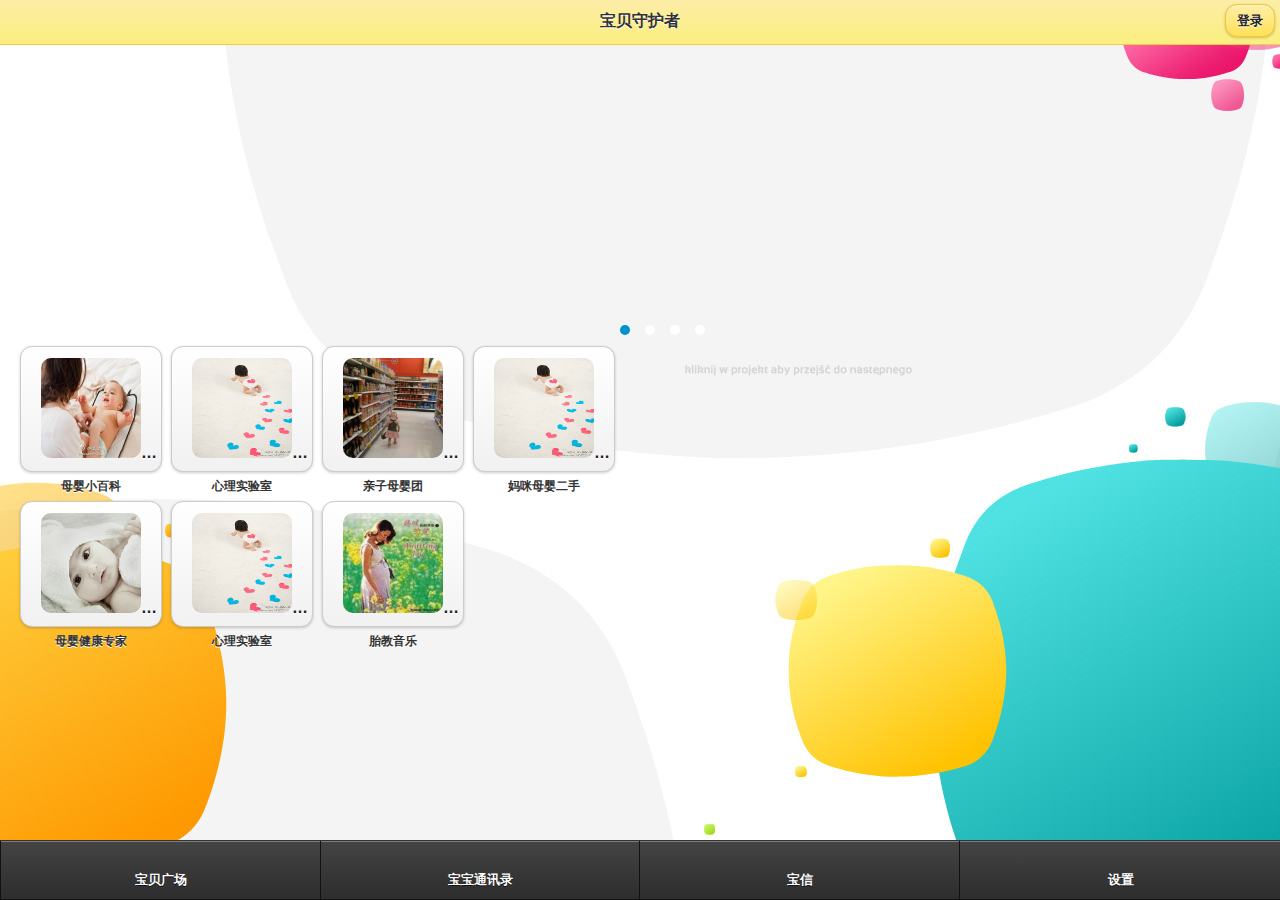
==== squart.html @ ae472227 "BadyDefenderForPhoneGap" ====
<!DOCTYPE html>
<!--
    Licensed to the Apache Software Foundation (ASF) under one
    or more contributor license agreements.  See the NOTICE file
    distributed with this work for additional information
    regarding copyright ownership.  The ASF licenses this file
    to you under the Apache License, Version 2.0 (the
    "License"); you may not use this file except in compliance
    with the License.  You may obtain a copy of the License at

    http://www.apache.org/licenses/LICENSE-2.0

    Unless required by applicable law or agreed to in writing,
    software distributed under the License is distributed on an
    "AS IS" BASIS, WITHOUT WARRANTIES OR CONDITIONS OF ANY
     KIND, either express or implied.  See the License for the
    specific language governing permissions and limitations
    under the License.
-->
<html>
    <head>
        <meta charset="utf-8" />
        <meta name="format-detection" content="telephone=no" />
        <meta name="viewport" content="user-scalable=no, initial-scale=1, maximum-scale=1, minimum-scale=1, width=device-width, height=device-height, target-densitydpi=device-dpi" />
        <link rel="stylesheet" type="text/css" href="css/index.css" />
                        <link rel="stylesheet" type="text/css" href="css/jquery.jslides.css" media="screen" />
                <link rel="stylesheet" href="css/jquery.mobile-1.3.2.min.css" />
        <title>广场</title>
    </head>
    <body>
    <!-- Home -->
<div id="page1" data-role="page" style="background-image:url(img/bg.jpg);">
    <div data-role="header" data-theme="e" data-position="fixed">
        <a data-role="button" data-inline="true" href="./login.html" class="ui-btn-right" rel="external"  data-transition="fade" >
            登录
        </a>
        <h3>
            宝贝守护者
        </h3>
    </div>
    <div data-role="content">
         <!-- 代码 开始 -->
      <div id="full-screen-slider">
          <ul id="slides">
              <li style="background:url('http://t3.dpfile.com/tuan/20130807/304471_130203614550000000_3.jpg') no-repeat center top; background-size:100% 100%;"><a href="#" target="_blank"></a></li>
              <li style="background:url('http://t2.dpfile.com/tuan/20130507/208059_130123974540000000_3.jpg') no-repeat center top; background-size:100% 100%;"><a href="#" target="_blank"></a></li>
              <li style="background:url('http://t1.dpfile.com/tuan/20130605/236584_130149138920000000_3.jpg') no-repeat center top; background-size:100% 100%;"><a href="#" target="_blank"></a></li>
              <li style="background:url('http://t3.dpfile.com/tuan/20130520/220363_130135354970000000_3.jpg') no-repeat center top; background-size:100% 100%;"><a href="#" target="_blank"></a></li>
          </ul>
      </div>
       <div class="ui-grid-c" style="float:left; margin-left:auto; margin-right:auto;">
            
            <div class="ui-block-a">
                 <a><button><img src="img/child_muyingxiaobaike.jpg" style=" width:100px; height:100px; border-radius:10px; border:none;" /></button></a><h4>母婴小百科</h4>
            </div>
            <div class="ui-block-b">
                 <a><button><img src="img/child_xinlishiyanshi.jpg" style=" width:100px; height:100px; border-radius:10px; border:none;" /></button></a><h4>心理实验室</h4>
            </div>
            <div class="ui-block-c">
                 <a><button><img src="img/child_baobaogouwu.jpg" style=" width:100px; height:100px; border-radius:10px; border:none;" /></button></a><h4>亲子母婴团</h4>
            </div>
            <div class="ui-block-d">
                 <a><button><img src="img/child_xinlishiyanshi.jpg" style=" width:100px; height:100px; border-radius:10px; border:none;" /></button></a><h4>妈咪母婴二手</h4>
            </div>
            <div class="ui-block-a">
                 <a><button><img src="img/child_jiankangzhuanjia.jpg" style=" width:100px; height:100px; border-radius:10px; border:none;" /></button></a><h4>母婴健康专家</h4>
            </div>
            <div class="ui-block-b">
                 <a><button><img src="img/child_xinlishiyanshi.jpg" style=" width:100px; height:100px; border-radius:10px; border:none;" /></button></a><h4>心理实验室</h4>
            </div>
            <div class="ui-block-c">
                 <a href="./music.html" rel="external"  data-transition="pop"><button><img src="img/child_taijiaoyinyue.jpg" style=" width:100px; height:100px; border-radius:10px; border:none;" /></button></a><h4>胎教音乐</h4>
            </div>
            <div class="ui-block-d">
            </div>
            <style>
			    h4 { text-align:center;}
			</style>
        </div>
      <!--<div id="app-icon-div" align="center">
        <style>#app-icon-div { margin-top:10px; width:100%;} .app-icon-Collection { list-style:none; width:auto; alignment-adjust:middle;} .app-icon-Collection li{ width:100px; height:120px; float:left; margin-left:30px; margin-top:30px; } .ui-btn-inner{ padding:0px;} </style>
        <ul class="app-icon-Collection">
          <li><a><button><img src="img/child_muyingxiaobaike.jpg" style=" width:100px; height:100px; border-radius:10px; border:none;" /></button></a><h4>母婴小百科</label></li>
          <li><a><button><img src="img/child_xinlishiyanshi.jpg" style=" width:100px; height:100px; border-radius:10px; border:none;" /></button></a><h4>心理实验室</label></li>
          <li><a><button><img src="img/child_baobaogouwu.jpg" style=" width:100px; height:100px; border-radius:10px; border:none;" /></button></a><h4>亲子母婴团</label></li>
          <li><a><button><img src="img/child_xinlishiyanshi.jpg" style=" width:100px; height:100px; border-radius:10px; border:none;" /></button></a><h4>妈咪母婴二手</label></li>
          <li><a><button><img src="img/child_jiankangzhuanjia.jpg" style=" width:100px; height:100px; border-radius:10px; border:none;" /></button></a><h4>母婴健康专家</label></li>
          <li><a><button><img src="img/child_xinlishiyanshi.jpg" style=" width:100px; height:100px; border-radius:10px; border:none;" /></button></a><h4>心理实验室</label></li>
          <li><a href="./music.html" rel="external"  data-transition="pop"><button><img src="img/child_taijiaoyinyue.jpg" style=" width:100px; height:100px; border-radius:10px; border:none;" /></button></a><h4>胎教音乐</label></li>
        </ul>
      </div>-->
<!-- 代码 结束 -->
       
    </div>
     <div data-role="footer" data-position="fixed">
         <div data-role="navbar" data-iconpos="top">
            <ul>
                <li>
                    <a href="#page1" data-theme="" data-icon="" data-transition="fade">
                        宝贝广场
                    </a>
                </li>
                <li>
                    <a href="#page1" data-theme="" data-icon="" data-transition="fade">
                        宝宝通讯录
                    </a>
                </li>
                <li>
                    <a href="#page1" data-theme="" data-icon="" data-transition="fade">
                        宝信
                    </a>
                </li>
                <li>
                    <a href="#page1" data-theme="" data-icon="" data-transition="fade">
                        设置
                    </a>
                </li>
            </ul>
        </div>
    </div>
</div>

                 <script src="js/jquery-1.9.1.min.js"></script>
                <script src="js/jquery.mobile-1.3.2.min.js"></script>
                <script  src="js/jquery.jslides.js"></script>
    </body>
</html>
---- css/index.css ----
/*
 * Licensed to the Apache Software Foundation (ASF) under one
 * or more contributor license agreements.  See the NOTICE file
 * distributed with this work for additional information
 * regarding copyright ownership.  The ASF licenses this file
 * to you under the Apache License, Version 2.0 (the
 * "License"); you may not use this file except in compliance
 * with the License.  You may obtain a copy of the License at
 *
 * http://www.apache.org/licenses/LICENSE-2.0
 *
 * Unless required by applicable law or agreed to in writing,
 * software distributed under the License is distributed on an
 * "AS IS" BASIS, WITHOUT WARRANTIES OR CONDITIONS OF ANY
 * KIND, either express or implied.  See the License for the
 * specific language governing permissions and limitations
 * under the License.
 */
* {
    -webkit-tap-highlight-color: rgba(0,0,0,0); /* make transparent link selection, adjust last value opacity 0 to 1.0 */
}

body {
    -webkit-touch-callout: none;                /* prevent callout to copy image, etc when tap to hold */
    -webkit-text-size-adjust: none;             /* prevent webkit from resizing text to fit */
    -webkit-user-select: none;                  /* prevent copy paste, to allow, change 'none' to 'text' */
   
    background-image:linear-gradient(top, #A7A7A7 0%, #E4E4E4 51%);
    background-image:-webkit-linear-gradient(top, #A7A7A7 0%, #E4E4E4 51%);
    background-image:-ms-linear-gradient(top, #A7A7A7 0%, #E4E4E4 51%);
    background-image:-webkit-gradient(
        linear,
        left top,
        left bottom,
        color-stop(0, #A7A7A7),
        color-stop(0.51, #E4E4E4)
    );
	 background:url(../img/SplashScreenImage.jpg) no-repeat center top;
	 background-size:100% 100%;
    background-attachment:fixed;
    font-family:'HelveticaNeue-Light', 'HelveticaNeue', Helvetica, Arial, sans-serif;
    font-size:12px;
    height:100%;
    margin:0px;
    padding:0px;
    text-transform:uppercase;
    width:100%;
}

/* Portrait layout (default) */
.app {
    /*background:url(../img/logo.png) no-repeat center top; /* 170px x 200px */
    position:absolute;             /* position in the center of the screen */
    left:50%;
    top:50%;
    height:50px;                   /* text area height */
    width:225px;                   /* text area width */
    text-align:center;
    padding:180px 0px 0px 0px;     /* image height is 200px (bottom 20px are overlapped with text) */
    margin:-115px 0px 0px -112px;  /* offset vertical: half of image height and text area height */
                                   /* offset horizontal: half of text area width */
}

/* Landscape layout (with min-width) */
@media screen and (min-aspect-ratio: 1/1) and (min-width:400px) {
    .app {
        background-position:left center;
        padding:75px 0px 75px 170px;  /* padding-top + padding-bottom + text area = image height */
        margin:-90px 0px 0px -198px;  /* offset vertical: half of image height */
                                      /* offset horizontal: half of image width and text area width */
    }
}

h1 {
    font-size:24px;
    font-weight:normal;
    margin:0px;
    overflow:visible;
    padding:0px;
    text-align:center;
}

.event {
    border-radius:4px;
    -webkit-border-radius:4px;
    color:#FFFFFF;
    font-size:12px;
    margin:0px 30px;
    padding:2px 0px;
}

.event.listening {
    background-color:#333333;
    display:block;
}

.event.received {
    background-color:#4B946A;
    display:none;
}

@keyframes fade {
    from { opacity: 1.0; }
    50% { opacity: 0.4; }
    to { opacity: 1.0; }
}
 
@-webkit-keyframes fade {
    from { opacity: 1.0; }
    50% { opacity: 0.4; }
    to { opacity: 1.0; }
}
 
.blink {
    animation:fade 3000ms infinite;
    -webkit-animation:fade 3000ms infinite;
}
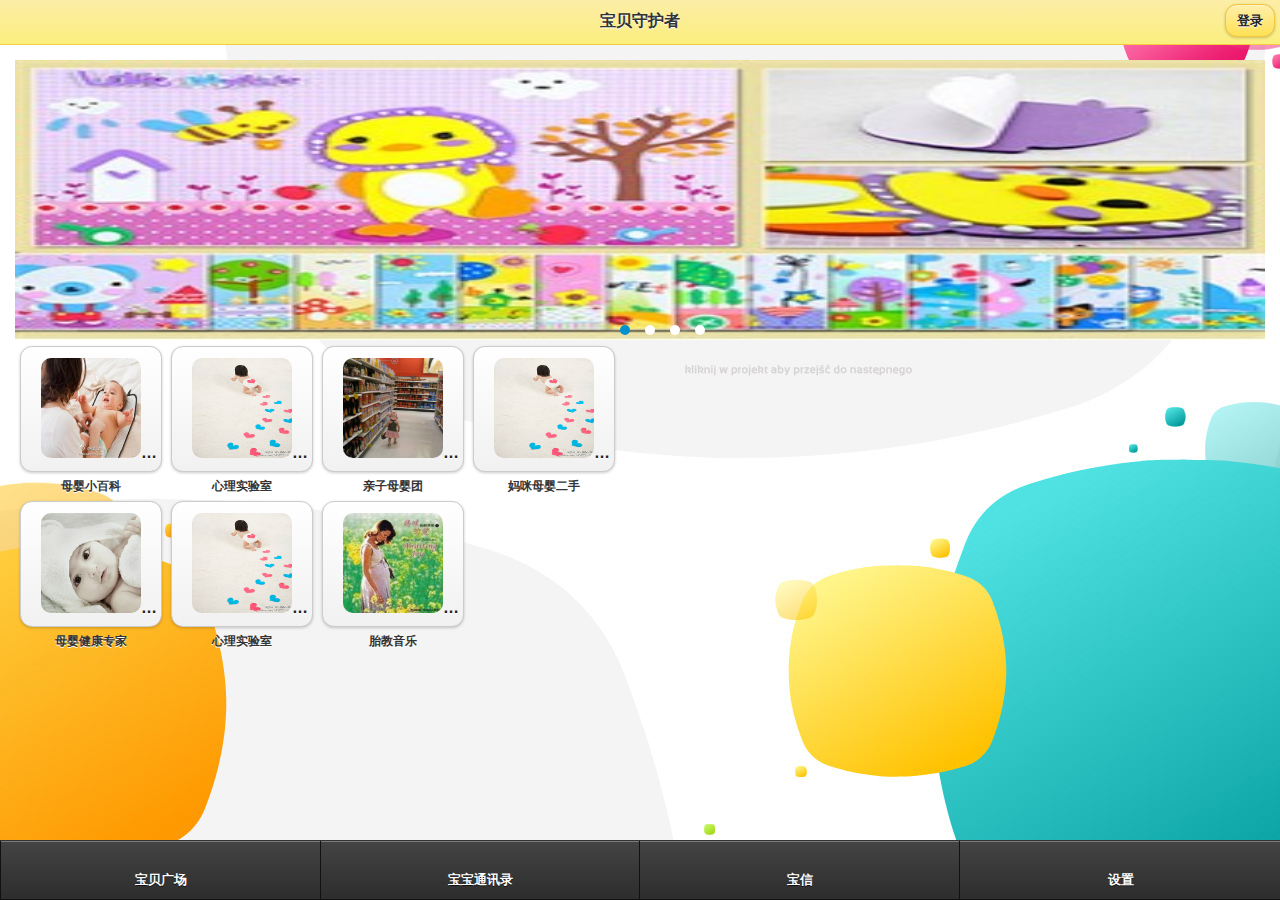
==== commit 5cdde4b9: "1" ====
--- a/squart.html
+++ b/squart.html
@@ -42,10 +42,10 @@
          <!-- 代码 开始 -->
       <div id="full-screen-slider">
           <ul id="slides">
-              <li style="background:url('http://t3.dpfile.com/tuan/20130807/304471_130203614550000000_3.jpg') no-repeat center top; background-size:100% 100%;"><a href="#" target="_blank"></a></li>
-              <li style="background:url('http://t2.dpfile.com/tuan/20130507/208059_130123974540000000_3.jpg') no-repeat center top; background-size:100% 100%;"><a href="#" target="_blank"></a></li>
-              <li style="background:url('http://t1.dpfile.com/tuan/20130605/236584_130149138920000000_3.jpg') no-repeat center top; background-size:100% 100%;"><a href="#" target="_blank"></a></li>
-              <li style="background:url('http://t3.dpfile.com/tuan/20130520/220363_130135354970000000_3.jpg') no-repeat center top; background-size:100% 100%;"><a href="#" target="_blank"></a></li>
+              <li style="background:url(img/1.jpg) no-repeat center top; background-size:100% 100%;"><a href="#" target="_blank"></a></li>
+              <li style="background:url(img/2.jpg) no-repeat center top; background-size:100% 100%;"><a href="#" target="_blank"></a></li>
+              <li style="background:url(img/3.jpg) no-repeat center top; background-size:100% 100%;"><a href="#" target="_blank"></a></li>
+              <li style="background:url(img/4.jpg) no-repeat center top; background-size:100% 100%;"><a href="#" target="_blank"></a></li>
           </ul>
       </div>
        <div class="ui-grid-c" style="float:left; margin-left:auto; margin-right:auto;">
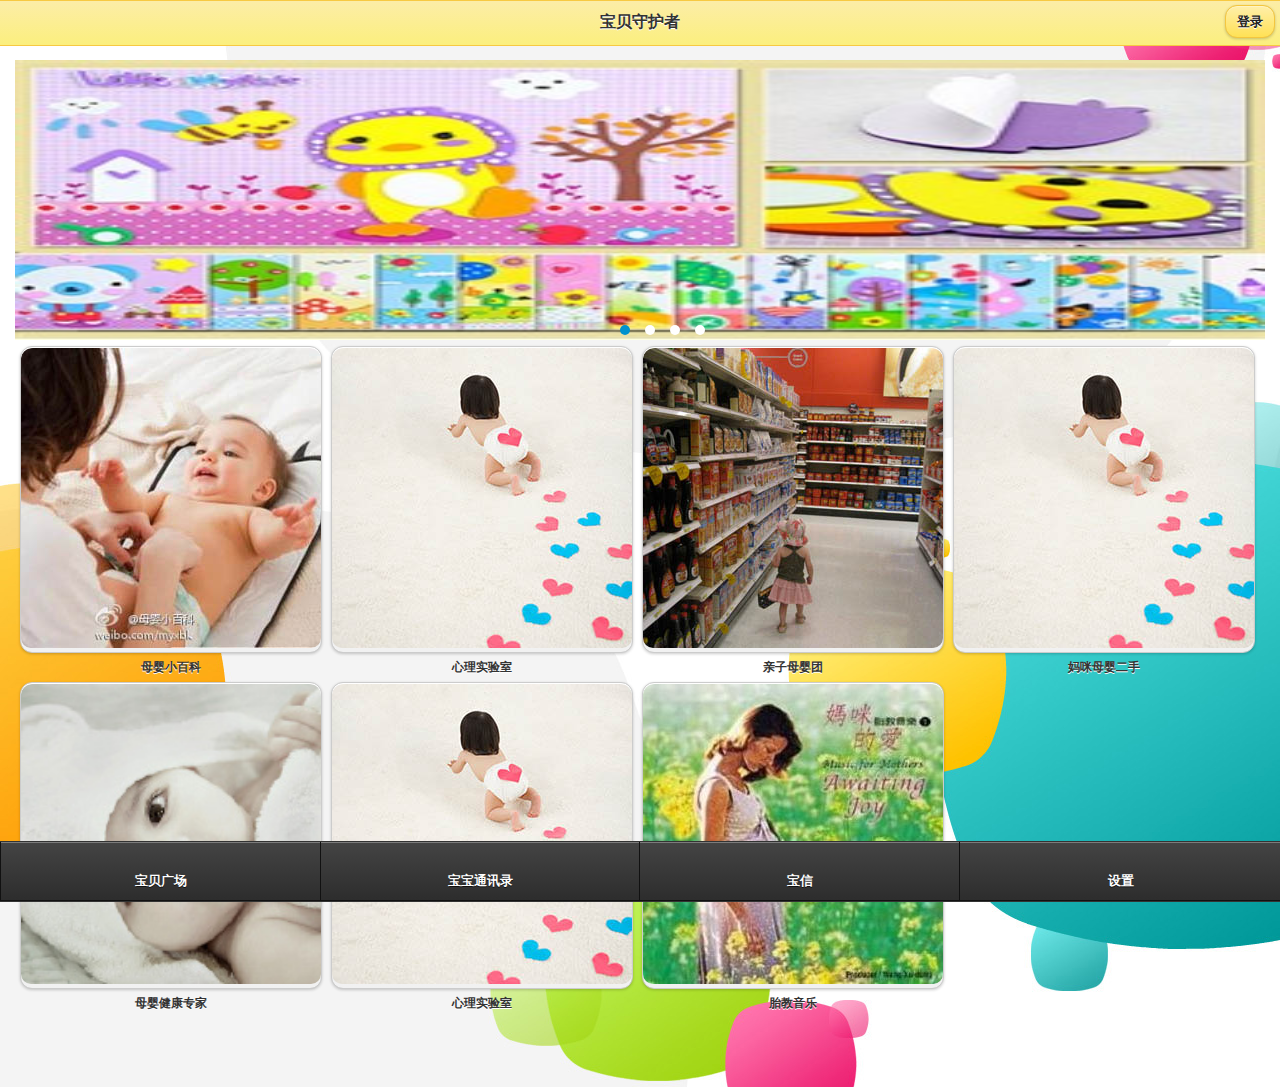
==== commit 1d17bbf6: "4" ====
--- a/squart.html
+++ b/squart.html
@@ -51,42 +51,46 @@
        <div class="ui-grid-c" style="float:left; margin-left:auto; margin-right:auto;">
             
             <div class="ui-block-a">
-                 <a><button><img src="img/child_muyingxiaobaike.jpg" style=" width:100px; height:100px; border-radius:10px; border:none;" /></button></a><h4>母婴小百科</h4>
+                 <a><button><img src="img/child_muyingxiaobaike.jpg" style="  border-radius:10px; border:none;" /></button></a><h4>母婴小百科</h4>
             </div>
             <div class="ui-block-b">
-                 <a><button><img src="img/child_xinlishiyanshi.jpg" style=" width:100px; height:100px; border-radius:10px; border:none;" /></button></a><h4>心理实验室</h4>
+                 <a><button><img src="img/child_xinlishiyanshi.jpg" style="  border-radius:10px; border:none;" /></button></a><h4>心理实验室</h4>
             </div>
             <div class="ui-block-c">
-                 <a><button><img src="img/child_baobaogouwu.jpg" style=" width:100px; height:100px; border-radius:10px; border:none;" /></button></a><h4>亲子母婴团</h4>
+                 <a><button><img src="img/child_baobaogouwu.jpg" style="  border-radius:10px; border:none;" /></button></a><h4>亲子母婴团</h4>
             </div>
             <div class="ui-block-d">
-                 <a><button><img src="img/child_xinlishiyanshi.jpg" style=" width:100px; height:100px; border-radius:10px; border:none;" /></button></a><h4>妈咪母婴二手</h4>
+                 <a><button><img src="img/child_xinlishiyanshi.jpg" style="  border-radius:10px; border:none;" /></button></a><h4>妈咪母婴二手</h4>
             </div>
             <div class="ui-block-a">
-                 <a><button><img src="img/child_jiankangzhuanjia.jpg" style=" width:100px; height:100px; border-radius:10px; border:none;" /></button></a><h4>母婴健康专家</h4>
+                 <a><button><img src="img/child_jiankangzhuanjia.jpg" style="  border-radius:10px; border:none;" /></button></a><h4>母婴健康专家</h4>
             </div>
             <div class="ui-block-b">
-                 <a><button><img src="img/child_xinlishiyanshi.jpg" style=" width:100px; height:100px; border-radius:10px; border:none;" /></button></a><h4>心理实验室</h4>
+                 <a><button><img src="img/child_xinlishiyanshi.jpg" style="  border-radius:10px; border:none;" /></button></a><h4>心理实验室</h4>
             </div>
             <div class="ui-block-c">
-                 <a href="./music.html" rel="external"  data-transition="pop"><button><img src="img/child_taijiaoyinyue.jpg" style=" width:100px; height:100px; border-radius:10px; border:none;" /></button></a><h4>胎教音乐</h4>
+                 <a href="./music.html" rel="external"  data-transition="pop"><button><img src="img/child_taijiaoyinyue.jpg" style="  border-radius:10px; border:none;" /></button></a><h4>胎教音乐</h4>
             </div>
             <div class="ui-block-d">
             </div>
             <style>
 			    h4 { text-align:center;}
+				.ui-btn-inner{ padding:0px;} 
+				button img { width:auto; height:auto;}
+				
 			</style>
+            
         </div>
       <!--<div id="app-icon-div" align="center">
         <style>#app-icon-div { margin-top:10px; width:100%;} .app-icon-Collection { list-style:none; width:auto; alignment-adjust:middle;} .app-icon-Collection li{ width:100px; height:120px; float:left; margin-left:30px; margin-top:30px; } .ui-btn-inner{ padding:0px;} </style>
         <ul class="app-icon-Collection">
-          <li><a><button><img src="img/child_muyingxiaobaike.jpg" style=" width:100px; height:100px; border-radius:10px; border:none;" /></button></a><h4>母婴小百科</label></li>
-          <li><a><button><img src="img/child_xinlishiyanshi.jpg" style=" width:100px; height:100px; border-radius:10px; border:none;" /></button></a><h4>心理实验室</label></li>
-          <li><a><button><img src="img/child_baobaogouwu.jpg" style=" width:100px; height:100px; border-radius:10px; border:none;" /></button></a><h4>亲子母婴团</label></li>
-          <li><a><button><img src="img/child_xinlishiyanshi.jpg" style=" width:100px; height:100px; border-radius:10px; border:none;" /></button></a><h4>妈咪母婴二手</label></li>
-          <li><a><button><img src="img/child_jiankangzhuanjia.jpg" style=" width:100px; height:100px; border-radius:10px; border:none;" /></button></a><h4>母婴健康专家</label></li>
-          <li><a><button><img src="img/child_xinlishiyanshi.jpg" style=" width:100px; height:100px; border-radius:10px; border:none;" /></button></a><h4>心理实验室</label></li>
-          <li><a href="./music.html" rel="external"  data-transition="pop"><button><img src="img/child_taijiaoyinyue.jpg" style=" width:100px; height:100px; border-radius:10px; border:none;" /></button></a><h4>胎教音乐</label></li>
+          <li><a><button><img src="img/child_muyingxiaobaike.jpg" style="  border-radius:10px; border:none;" /></button></a><h4>母婴小百科</label></li>
+          <li><a><button><img src="img/child_xinlishiyanshi.jpg" style="  border-radius:10px; border:none;" /></button></a><h4>心理实验室</label></li>
+          <li><a><button><img src="img/child_baobaogouwu.jpg" style="  border-radius:10px; border:none;" /></button></a><h4>亲子母婴团</label></li>
+          <li><a><button><img src="img/child_xinlishiyanshi.jpg" style="  border-radius:10px; border:none;" /></button></a><h4>妈咪母婴二手</label></li>
+          <li><a><button><img src="img/child_jiankangzhuanjia.jpg" style="  border-radius:10px; border:none;" /></button></a><h4>母婴健康专家</label></li>
+          <li><a><button><img src="img/child_xinlishiyanshi.jpg" style="  border-radius:10px; border:none;" /></button></a><h4>心理实验室</label></li>
+          <li><a href="./music.html" rel="external"  data-transition="pop"><button><img src="img/child_taijiaoyinyue.jpg" style="  border-radius:10px; border:none;" /></button></a><h4>胎教音乐</label></li>
         </ul>
       </div>-->
 <!-- 代码 结束 -->
@@ -123,5 +127,14 @@
                  <script src="js/jquery-1.9.1.min.js"></script>
                 <script src="js/jquery.mobile-1.3.2.min.js"></script>
                 <script  src="js/jquery.jslides.js"></script>
+                <script>
+			 $(function(){
+				// $("button img").attr("width",$(this).parent("button").css("width"));
+				// $("button img").css("height","auto");
+				$(".ui-btn-hidden img").css("width",$(".ui-btn-hidden").css("width"));
+				$(".ui-btn-text img").css("width",$(".ui-btn-hidden img").css("width"));
+				 });
+			
+			</script>
     </body>
 </html>
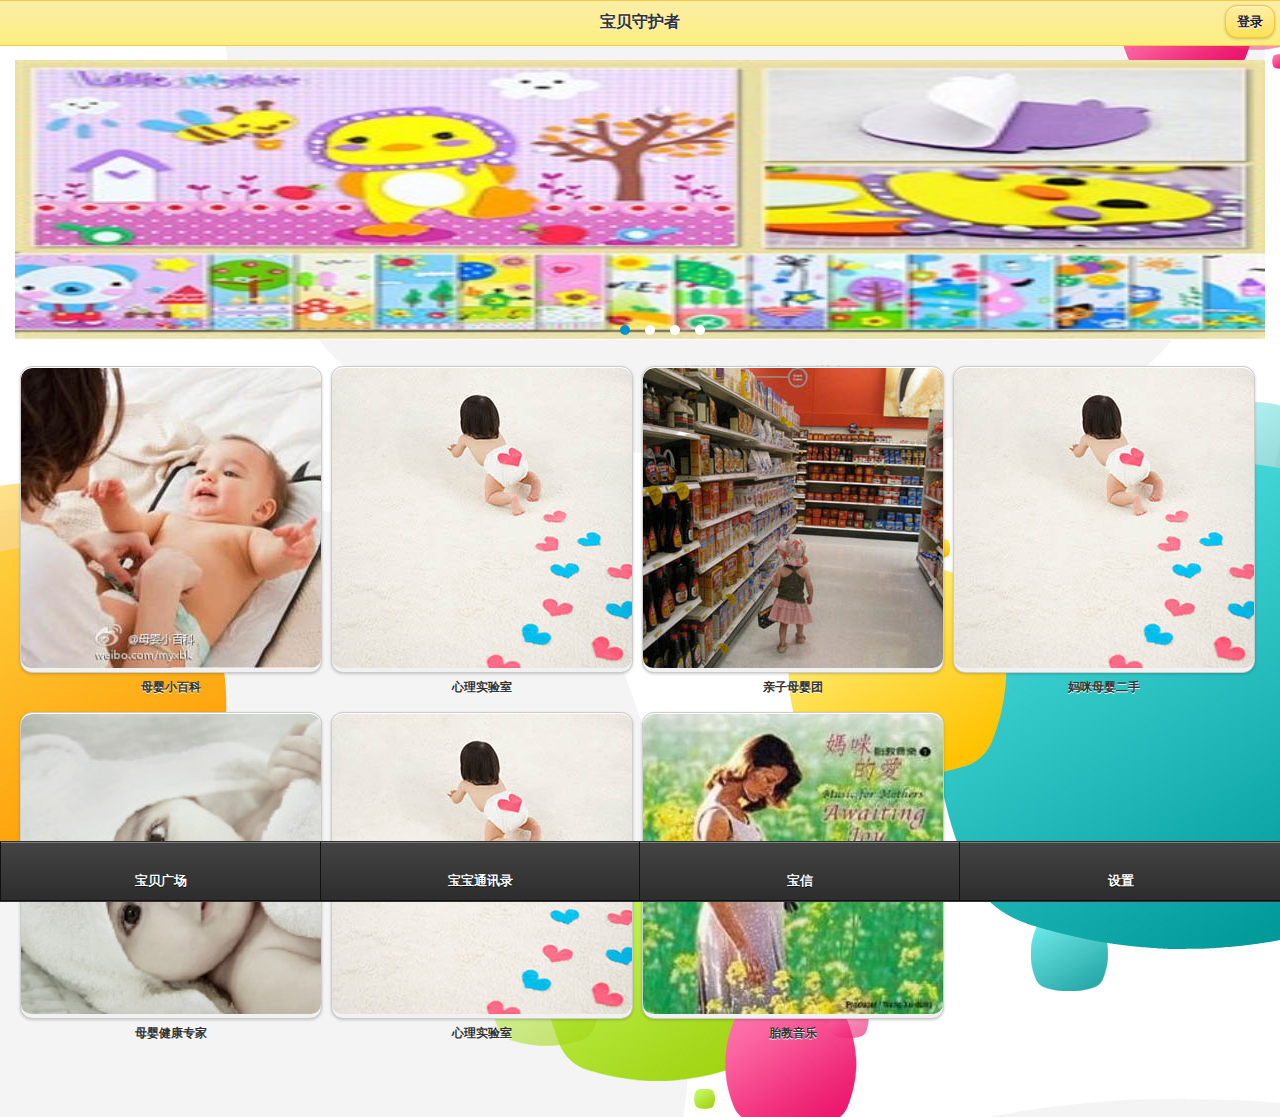
==== commit 5c450ce2: "5" ====
--- a/squart.html
+++ b/squart.html
@@ -40,7 +40,7 @@
     </div>
     <div data-role="content">
          <!-- 代码 开始 -->
-      <div id="full-screen-slider">
+      <div id="full-screen-slider" style="display:block;">
           <ul id="slides">
               <li style="background:url(img/1.jpg) no-repeat center top; background-size:100% 100%;"><a href="#" target="_blank"></a></li>
               <li style="background:url(img/2.jpg) no-repeat center top; background-size:100% 100%;"><a href="#" target="_blank"></a></li>
@@ -48,7 +48,7 @@
               <li style="background:url(img/4.jpg) no-repeat center top; background-size:100% 100%;"><a href="#" target="_blank"></a></li>
           </ul>
       </div>
-       <div class="ui-grid-c" style="float:left; margin-left:auto; margin-right:auto;">
+       <div class="ui-grid-c" style="float:left; margin-left:auto; margin-right:auto; margin-top:20px;">
             
             <div class="ui-block-a">
                  <a><button><img src="img/child_muyingxiaobaike.jpg" style="  border-radius:10px; border:none;" /></button></a><h4>母婴小百科</h4>
@@ -62,13 +62,13 @@
             <div class="ui-block-d">
                  <a><button><img src="img/child_xinlishiyanshi.jpg" style="  border-radius:10px; border:none;" /></button></a><h4>妈咪母婴二手</h4>
             </div>
-            <div class="ui-block-a">
+            <div class="ui-block-a" style="margin-top:10px;">
                  <a><button><img src="img/child_jiankangzhuanjia.jpg" style="  border-radius:10px; border:none;" /></button></a><h4>母婴健康专家</h4>
             </div>
-            <div class="ui-block-b">
+            <div class="ui-block-b" style="margin-top:10px;">
                  <a><button><img src="img/child_xinlishiyanshi.jpg" style="  border-radius:10px; border:none;" /></button></a><h4>心理实验室</h4>
             </div>
-            <div class="ui-block-c">
+            <div class="ui-block-c" style="margin-top:10px;">
                  <a href="./music.html" rel="external"  data-transition="pop"><button><img src="img/child_taijiaoyinyue.jpg" style="  border-radius:10px; border:none;" /></button></a><h4>胎教音乐</h4>
             </div>
             <div class="ui-block-d">
